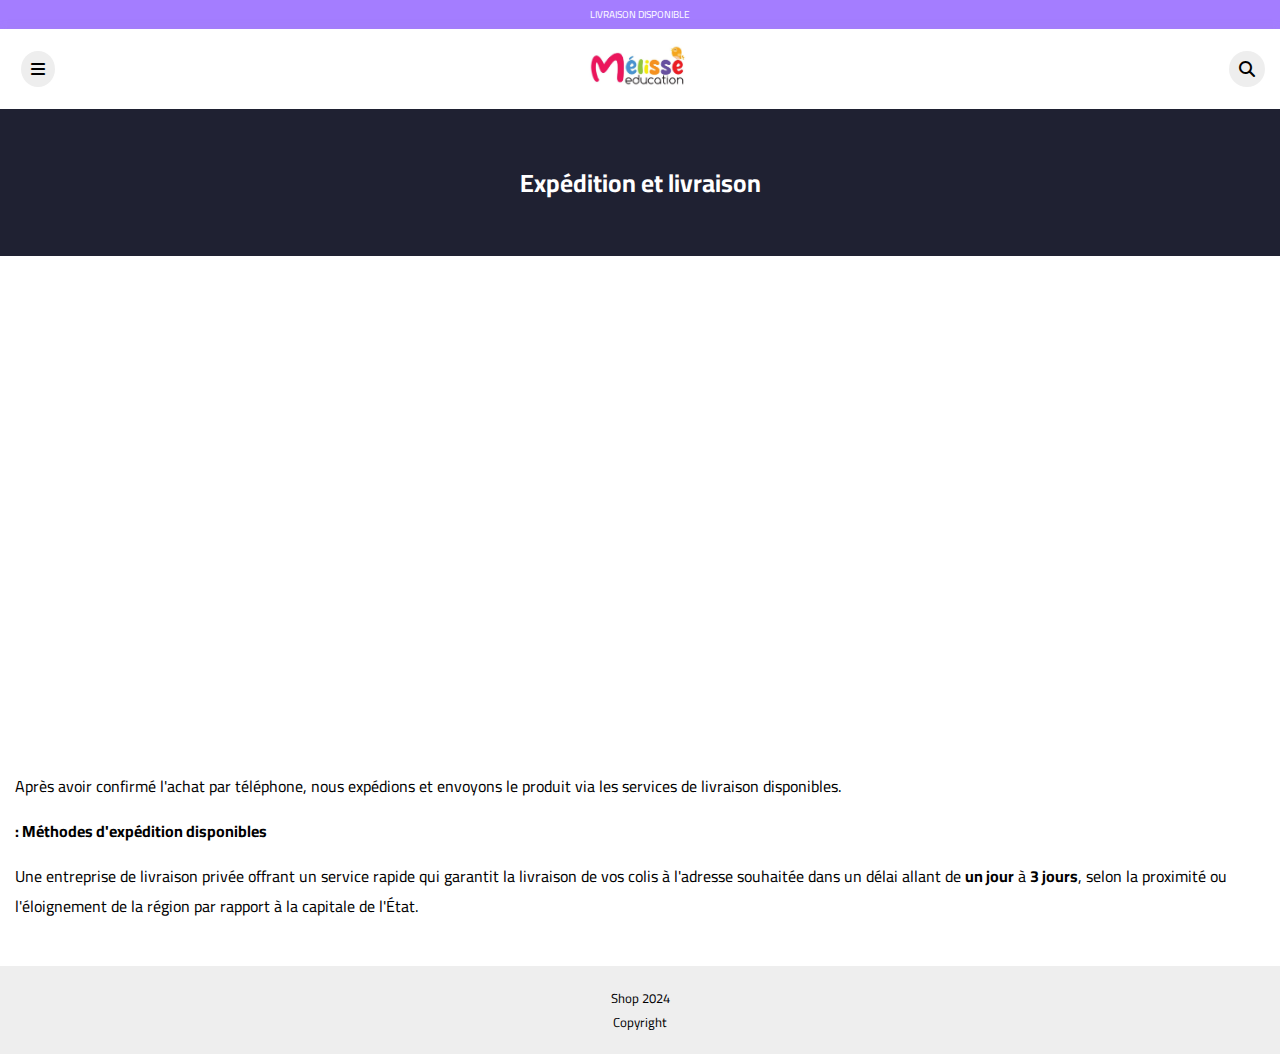
==== Melisse/livraison.html @ 4c80e40d "done" ====
<!DOCTYPE html>
<html lang="ar">
  <head>
    <meta charset="UTF-8" />
    <link rel="preconnect" href="https://fonts.googleapis.com" />
    <link rel="preconnect" href="https://fonts.gstatic.com" crossorigin />
    <link
      href="https://fonts.googleapis.com/css2?family=Cairo:wght@200..1000&display=swap"
      rel="stylesheet"
    />
    <meta name="viewport" content="width=device-width, initial-scale=1.0" />
    <link rel="stylesheet" href="hide.css" />
    <link rel="stylesheet" href="all.min.css" />
    <title>Document</title>
  </head>
  <body>
    <div class="sidebar">
      <div class="" id="exit">✖</div>
      <div class="links">
        <ul>
          <a href="index.html"> <li>Acceuil</li> </a>
          <a href="store.html"> <li>Boutique</li> </a>
          <a href="livraison.html"> <li>livraison</li> </a>
          <a href="paiment.html"> <li>Payement</li> </a>
          <a href="paiment.html"> <li>Contact</li> </a>
        </ul>
      </div>
    </div>
    <div class="Bar">livraison disponible</div>
    <div class="navbar">
      <div class="right"><i class="fa-solid fa-bars"></i></div>
      <a href="index.html"><div class="meduim"></div></a>
      <div class="left"><i class="fa-solid fa-magnifying-glass"></i></div>
    </div>

    <div class="inf">Expédition et livraison</div>
    <div class="photo" id="livraison"></div>
    <div class="information">
      <p>
        Après avoir confirmé l'achat par téléphone, nous expédions et envoyons
        le produit via les services de livraison disponibles.
      </p>
      <h4>: Méthodes d'expédition disponibles</h4>
      <p>
        Une entreprise de livraison privée offrant un service rapide qui
        garantit la livraison de vos colis à l'adresse souhaitée dans un délai
        allant de <strong>un jour</strong> à <strong>3 jours</strong>, selon la
        proximité ou l'éloignement de la région par rapport à la capitale de
        l'État.
      </p>
      <br />
    </div>
    <div class="footer">
      <p>Shop 2024</p>
      <p>Copyright</p>
    </div>
  </body>
  <script src="page.js"></script>
</html>
---- Melisse/hide.css ----
@import url(style.css);
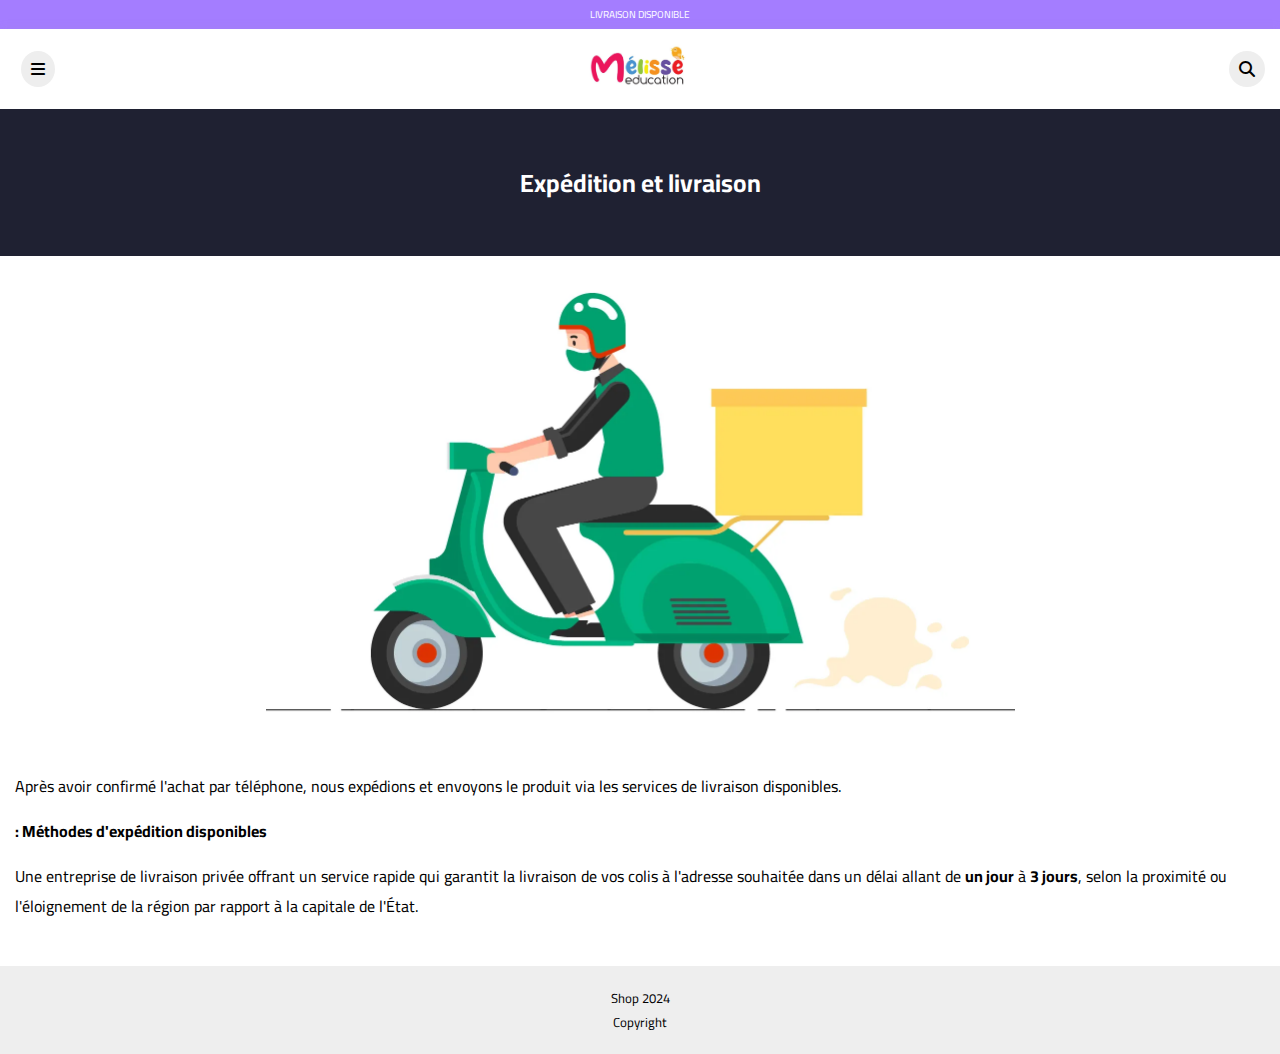
==== commit 00384986: "vv" ====
--- a/Melisse/livraison.html
+++ b/Melisse/livraison.html
@@ -22,7 +22,9 @@
           <a href="store.html"> <li>Boutique</li> </a>
           <a href="livraison.html"> <li>livraison</li> </a>
           <a href="paiment.html"> <li>Payement</li> </a>
-          <a href="paiment.html"> <li>Contact</li> </a>
+          <a href="Contact.html"> <li>Contact</li> </a>
+          <a href="about.html"> <li>à Propos</li> </a>
+
         </ul>
       </div>
     </div>
